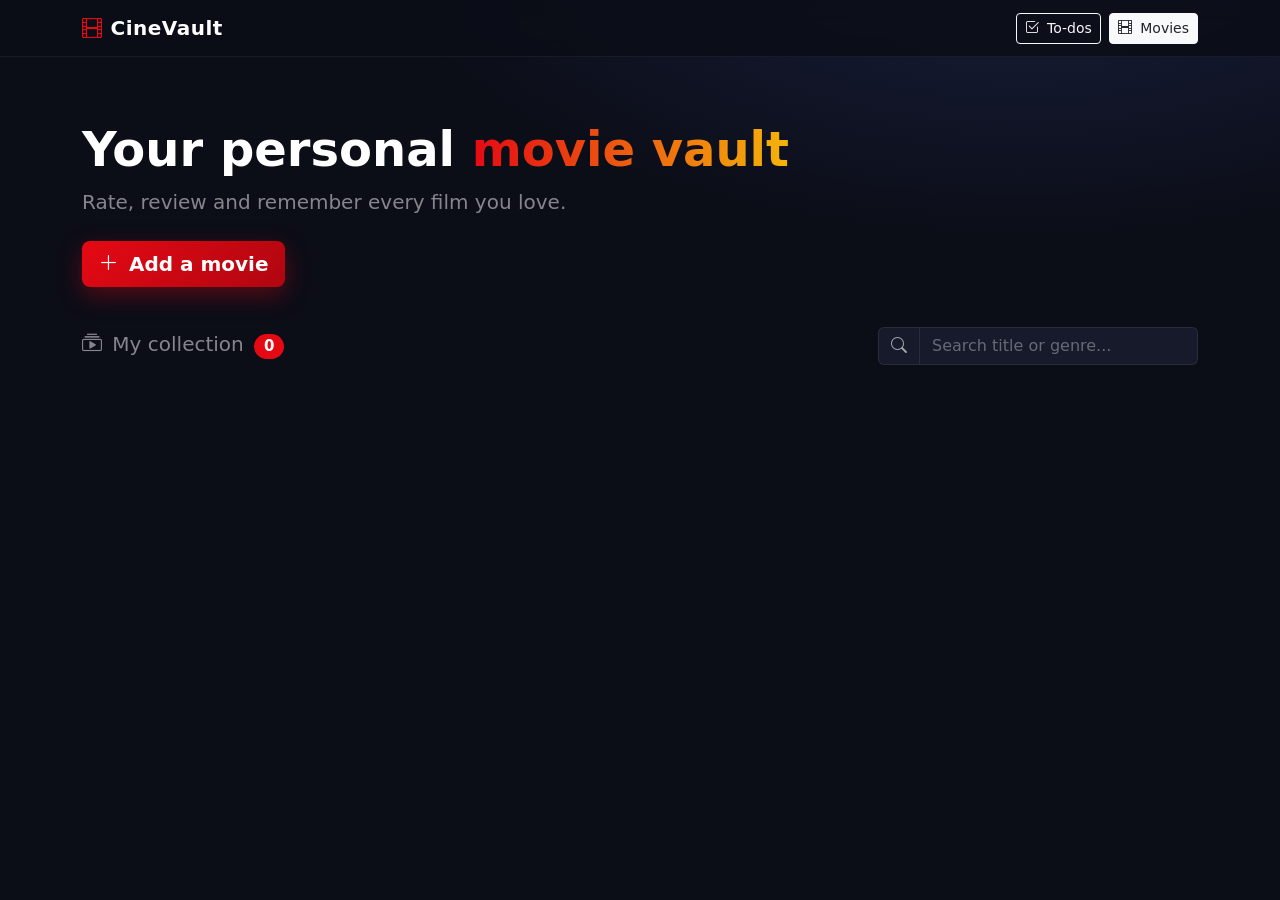
==== client/movies.html @ 5e4226cc "feat: add movie management functionality with API integration and UI updates" ====
<!DOCTYPE html>
<html lang="en">
<head>
    <meta charset="UTF-8">
    <meta name="viewport" content="width=device-width, initial-scale=1.0">
    <title>CineVault — My Movie Collection</title>
    <link href="https://cdn.jsdelivr.net/npm/bootstrap@5.3.3/dist/css/bootstrap.min.css" rel="stylesheet"
          integrity="sha384-QWTKZyjpPEjISv5WaRU9OFeRpok6YctnYmDr5pNlyT2bRjXh0JMhjY6hW+ALEwIH" crossorigin="anonymous">
    <link href="https://cdn.jsdelivr.net/npm/bootstrap-icons@1.11.3/font/bootstrap-icons.min.css" rel="stylesheet">
    <link rel="stylesheet" href="css/movies.css" />
</head>
<body class="movie-body">
    <nav class="navbar navbar-expand-lg movie-nav">
        <div class="container">
            <a class="navbar-brand fw-bold" href="movies.html">
                <i class="bi bi-film me-2"></i>CineVault
            </a>
            <div class="ms-auto d-flex gap-2">
                <a href="index.html" class="btn btn-sm btn-outline-light"><i class="bi bi-check2-square me-1"></i> To-dos</a>
                <a href="movies.html" class="btn btn-sm btn-light text-dark"><i class="bi bi-film me-1"></i> Movies</a>
            </div>
        </div>
    </nav>

    <header class="movie-hero">
        <div class="container">
            <h1 class="display-5 fw-bold mb-2">Your personal <span class="text-gradient">movie vault</span></h1>
            <p class="lead text-white-50 mb-4">Rate, review and remember every film you love.</p>
            <button class="btn btn-lg btn-accent" data-bs-toggle="modal" data-bs-target="#movieForm" onclick="openAddForm()">
                <i class="bi bi-plus-lg me-1"></i> Add a movie
            </button>
        </div>
    </header>

    <main class="container pb-5">
        <div class="d-flex align-items-center justify-content-between mb-3">
            <h2 class="h5 text-white-50 mb-0"><i class="bi bi-collection-play me-1"></i> My collection
                <span id="movie-count" class="badge rounded-pill badge-accent ms-1">0</span>
            </h2>
            <div class="input-group search-box">
                <span class="input-group-text"><i class="bi bi-search"></i></span>
                <input type="text" id="search" class="form-control" placeholder="Search title or genre..." oninput="renderMovies()">
            </div>
        </div>

        <div id="movies" class="row g-4"></div>

        <div id="empty-state" class="empty-state text-center d-none">
            <i class="bi bi-camera-reels"></i>
            <p class="mt-2 mb-0">No movies yet. Add your first one!</p>
        </div>
    </main>

    <!-- Add / Edit modal -->
    <div class="modal fade" id="movieForm" tabindex="-1" aria-labelledby="movieFormLabel" aria-hidden="true">
        <div class="modal-dialog modal-lg modal-dialog-centered">
            <div class="modal-content movie-modal">
                <form action="javascript:void(0);" onsubmit="saveMovie()">
                    <div class="modal-header border-0">
                        <h5 class="modal-title" id="movieFormLabel"><i class="bi bi-film me-2"></i>Add movie</h5>
                        <button type="button" class="btn-close btn-close-white" data-bs-dismiss="modal" aria-label="Close"></button>
                    </div>
                    <div class="modal-body">
                        <input type="hidden" id="movie-id">
                        <div class="row g-3">
                            <div class="col-md-8">
                                <label class="form-label" for="movie-title">Title</label>
                                <input type="text" id="movie-title" class="form-control" required maxlength="200">
                            </div>
                            <div class="col-md-4">
                                <label class="form-label" for="movie-year">Release year</label>
                                <input type="number" id="movie-year" class="form-control" min="1888" max="2100" placeholder="2024">
                            </div>
                            <div class="col-md-8">
                                <label class="form-label" for="movie-genre">Genre</label>
                                <input type="text" id="movie-genre" class="form-control" maxlength="100" placeholder="Sci-Fi, Drama...">
                            </div>
                            <div class="col-md-4">
                                <label class="form-label" for="movie-certification">Certification</label>
                                <input type="text" id="movie-certification" class="form-control" maxlength="10" placeholder="PG-13">
                            </div>
                            <div class="col-12">
                                <label class="form-label" for="movie-image">Poster image URL</label>
                                <input type="url" id="movie-image" class="form-control" maxlength="2000" placeholder="https://...">
                            </div>
                            <div class="col-md-6">
                                <label class="form-label" for="movie-myrating">My rating: <span id="myrating-val">5.0</span> / 10</label>
                                <input type="range" id="movie-myrating" class="form-range" min="0" max="10" step="0.5" value="5"
                                       oninput="document.getElementById('myrating-val').textContent = parseFloat(this.value).toFixed(1)">
                            </div>
                            <div class="col-md-6">
                                <label class="form-label" for="movie-officialrating">Official rating (0-10)</label>
                                <input type="number" id="movie-officialrating" class="form-control" min="0" max="10" step="0.1" placeholder="7.8">
                            </div>
                            <div class="col-12">
                                <label class="form-label" for="movie-description">Description</label>
                                <textarea id="movie-description" class="form-control" rows="3" maxlength="2000"></textarea>
                            </div>
                        </div>
                    </div>
                    <div class="modal-footer border-0">
                        <button type="button" class="btn btn-outline-light" data-bs-dismiss="modal">Cancel</button>
                        <button type="submit" class="btn btn-accent"><i class="bi bi-check-lg me-1"></i> Save</button>
                    </div>
                </form>
            </div>
        </div>
    </div>

    <script src="https://cdn.jsdelivr.net/npm/bootstrap@5.3.3/dist/js/bootstrap.bundle.min.js"
            integrity="sha384-YvpcrYf0tY3lHB60NNkmXc5s9fDVZLESaAA55NDzOxhy9GkcIdslK1eN7N6jIeHz" crossorigin="anonymous"></script>
    <script src="js/movies.js"></script>
    <script type="text/javascript">
        getMovies();
    </script>
</body>
</html>
---- client/css/movies.css ----
:root {
  --bg-deep: #0b0d17;
  --bg-card: #161a2b;
  --bg-card-2: #1e2236;
  --accent: #e50914;
  --accent-2: #f5b50a;
  --text-dim: rgba(255, 255, 255, 0.6);
}

.movie-body {
  background: radial-gradient(1200px 600px at 80% -10%, #1b2140 0%, var(--bg-deep) 55%) fixed;
  color: #fff;
  min-height: 100vh;
}

/* Nav */
.movie-nav {
  background: rgba(11, 13, 23, 0.85);
  backdrop-filter: blur(10px);
  border-bottom: 1px solid rgba(255, 255, 255, 0.06);
}

.movie-nav .navbar-brand {
  color: #fff;
  letter-spacing: 0.5px;
}

.movie-nav .navbar-brand i {
  color: var(--accent);
}

/* Hero */
.movie-hero {
  padding: 4rem 0 2.5rem;
}

.text-gradient {
  background: linear-gradient(90deg, var(--accent), var(--accent-2));
  -webkit-background-clip: text;
  background-clip: text;
  -webkit-text-fill-color: transparent;
}

.btn-accent {
  background: linear-gradient(135deg, var(--accent), #b00610);
  border: none;
  color: #fff;
  font-weight: 600;
  box-shadow: 0 8px 24px rgba(229, 9, 20, 0.35);
}

.btn-accent:hover,
.btn-accent:focus {
  background: linear-gradient(135deg, #ff0a16, var(--accent));
  color: #fff;
}

.badge-accent {
  background: var(--accent);
  color: #fff;
}

/* Search */
.search-box {
  max-width: 320px;
}

.search-box .input-group-text {
  background: var(--bg-card);
  border-color: rgba(255, 255, 255, 0.08);
  color: var(--text-dim);
}

.search-box .form-control {
  background: var(--bg-card);
  border-color: rgba(255, 255, 255, 0.08);
  color: #fff;
}

.search-box .form-control::placeholder {
  color: rgba(255, 255, 255, 0.35);
}

/* Movie card */
.movie-card {
  background: var(--bg-card);
  border-radius: 16px;
  overflow: hidden;
  height: 100%;
  display: flex;
  flex-direction: column;
  border: 1px solid rgba(255, 255, 255, 0.05);
  transition: transform 0.25s ease, box-shadow 0.25s ease;
}

.movie-card:hover {
  transform: translateY(-6px);
  box-shadow: 0 18px 40px rgba(0, 0, 0, 0.5);
}

.poster-wrap {
  position: relative;
  aspect-ratio: 2 / 3;
  background: linear-gradient(135deg, var(--bg-card-2), #0d1020);
  overflow: hidden;
}

.movie-poster {
  width: 100%;
  height: 100%;
  object-fit: cover;
  display: block;
}

.poster-fallback {
  position: absolute;
  inset: 0;
  display: flex;
  align-items: center;
  justify-content: center;
  font-size: 3rem;
  color: rgba(255, 255, 255, 0.12);
}

.poster-wrap .movie-poster + .poster-fallback {
  display: none;
}

.poster-overlay {
  position: absolute;
  top: 0.6rem;
  right: 0.6rem;
  display: flex;
  gap: 0.35rem;
  opacity: 0;
  transform: translateY(-6px);
  transition: opacity 0.2s ease, transform 0.2s ease;
}

.movie-card:hover .poster-overlay {
  opacity: 1;
  transform: translateY(0);
}

.poster-badges {
  position: absolute;
  bottom: 0.6rem;
  left: 0.6rem;
  display: flex;
  gap: 0.35rem;
  align-items: center;
}

.cert-badge {
  background: rgba(0, 0, 0, 0.65);
  border: 1px solid rgba(255, 255, 255, 0.25);
  color: #fff;
}

.movie-year {
  background: rgba(0, 0, 0, 0.65);
  color: rgba(255, 255, 255, 0.85);
  font-size: 0.75rem;
  padding: 0.2rem 0.5rem;
  border-radius: 0.4rem;
}

.movie-info {
  padding: 0.9rem 1rem 1.1rem;
  display: flex;
  flex-direction: column;
  gap: 0.45rem;
}

.movie-title {
  font-size: 1.05rem;
  font-weight: 700;
  margin: 0;
  white-space: nowrap;
  overflow: hidden;
  text-overflow: ellipsis;
}

.movie-meta {
  display: flex;
  align-items: center;
  justify-content: space-between;
  gap: 0.5rem;
}

.genre-badge {
  background: rgba(245, 181, 10, 0.15);
  color: var(--accent-2);
  border: 1px solid rgba(245, 181, 10, 0.3);
  font-weight: 500;
}

.official-rating {
  color: var(--text-dim);
  font-size: 0.85rem;
  white-space: nowrap;
}

.my-rating {
  color: var(--accent-2);
  font-size: 0.95rem;
  display: flex;
  align-items: center;
  gap: 0.4rem;
}

.rating-num {
  color: #fff;
  font-weight: 600;
  font-size: 0.85rem;
}

.movie-desc {
  color: var(--text-dim);
  font-size: 0.85rem;
  margin: 0;
  display: -webkit-box;
  -webkit-line-clamp: 3;
  line-clamp: 3;
  -webkit-box-orient: vertical;
  overflow: hidden;
}

/* Empty state */
.empty-state {
  color: rgba(255, 255, 255, 0.35);
  padding: 4rem 0;
}

.empty-state i {
  font-size: 3.5rem;
}

/* Modal */
.movie-modal {
  background: var(--bg-card);
  color: #fff;
  border: 1px solid rgba(255, 255, 255, 0.08);
  border-radius: 16px;
}

.movie-modal .form-control,
.movie-modal .form-control:focus {
  background: var(--bg-card-2);
  border-color: rgba(255, 255, 255, 0.1);
  color: #fff;
}

.movie-modal .form-control::placeholder {
  color: rgba(255, 255, 255, 0.3);
}

.movie-modal .form-label {
  color: var(--text-dim);
  font-size: 0.85rem;
}

.movie-modal .form-range::-webkit-slider-thumb {
  background: var(--accent);
}

.movie-modal .form-range::-moz-range-thumb {
  background: var(--accent);
}
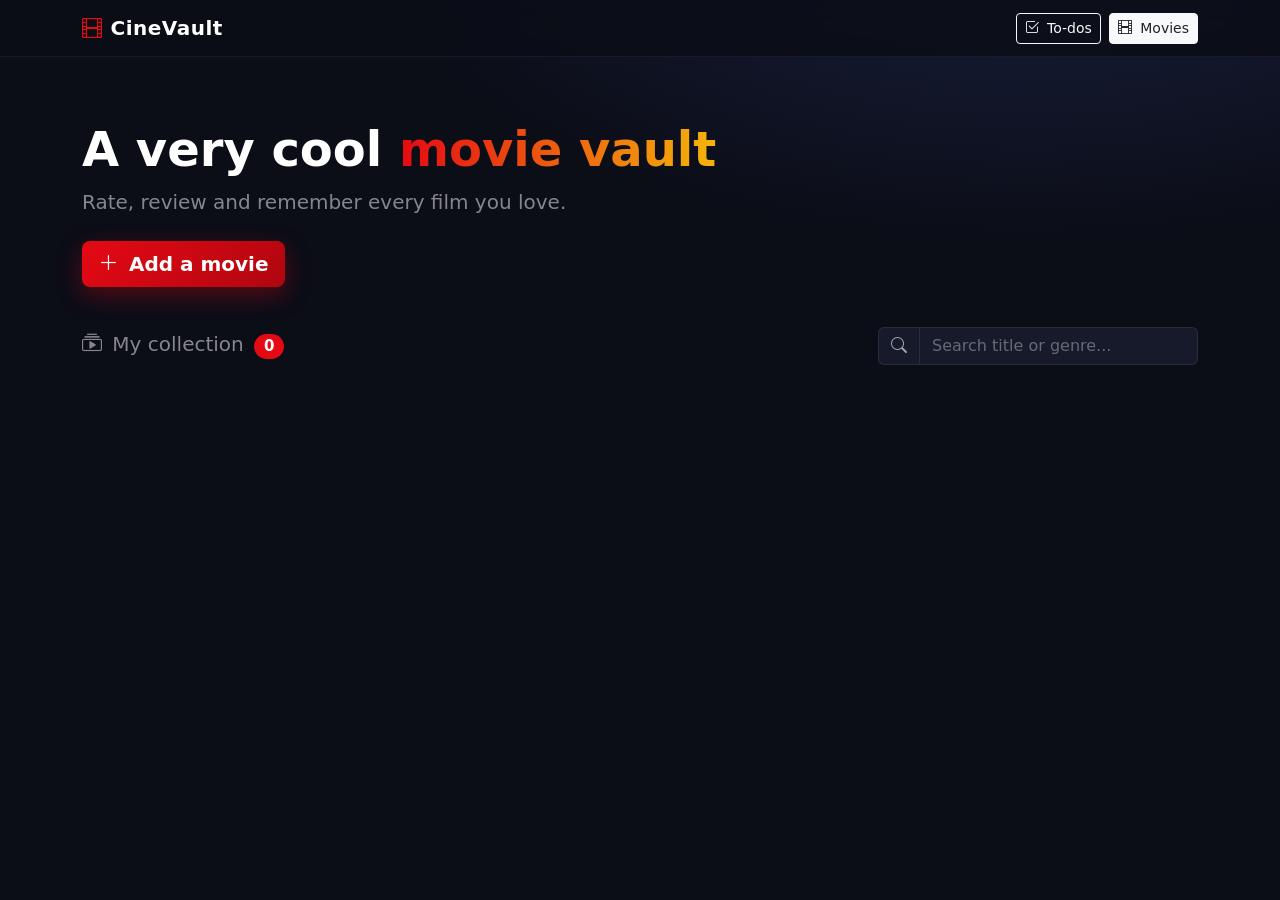
==== commit 2b6de48a: "feat: update header title in movies page for improved branding" ====
--- a/client/movies.html
+++ b/client/movies.html
@@ -24,7 +24,7 @@
 
     <header class="movie-hero">
         <div class="container">
-            <h1 class="display-5 fw-bold mb-2">Your personal <span class="text-gradient">movie vault</span></h1>
+            <h1 class="display-5 fw-bold mb-2">A very cool <span class="text-gradient">movie vault</span></h1>
             <p class="lead text-white-50 mb-4">Rate, review and remember every film you love.</p>
             <button class="btn btn-lg btn-accent" data-bs-toggle="modal" data-bs-target="#movieForm" onclick="openAddForm()">
                 <i class="bi bi-plus-lg me-1"></i> Add a movie
